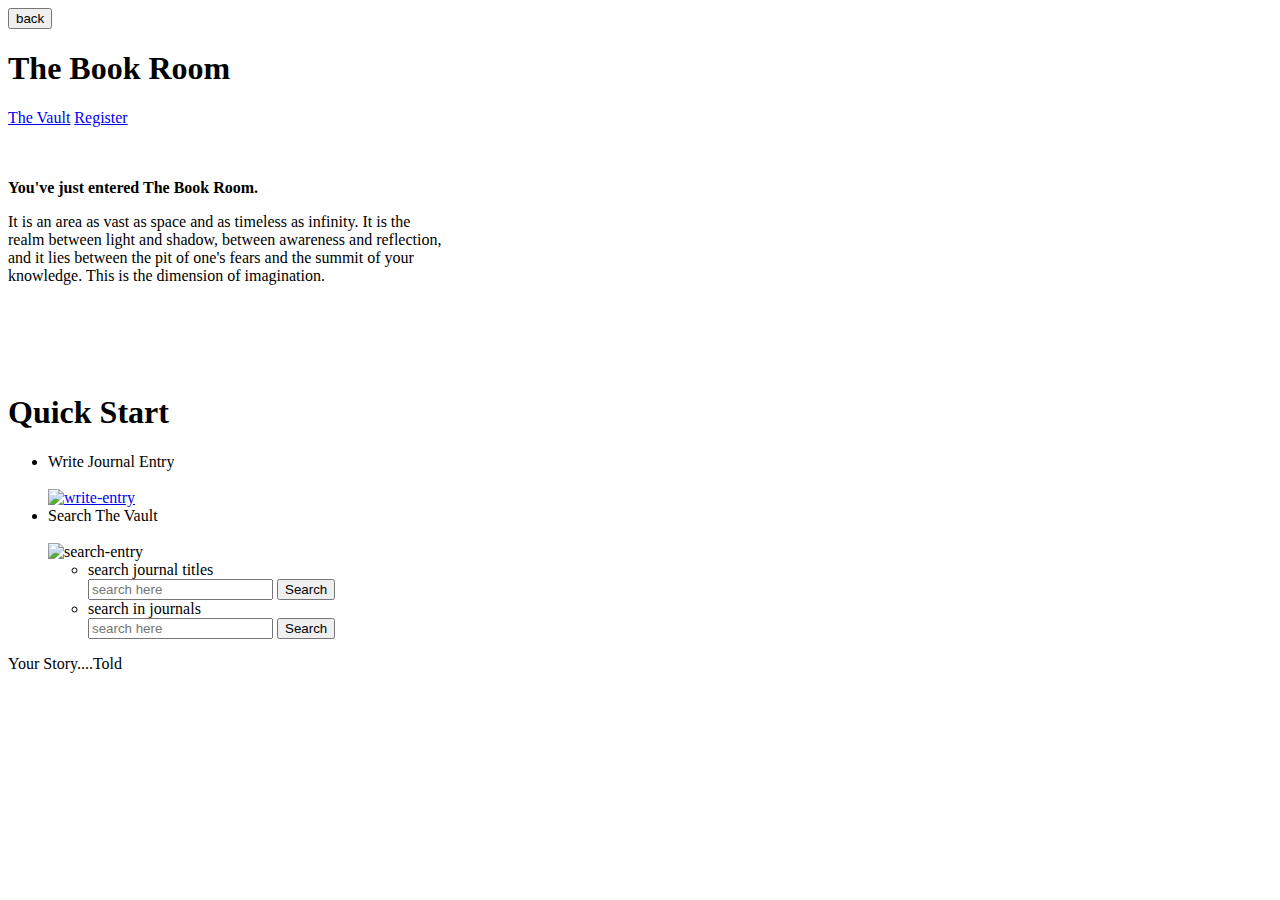
==== index.html @ 675cf191 "initial commit" ====
<!-- says to the browser "this file is going to using HTML5, please load the website properly." -->
<!DOCTYPE html>
<html>
  <head>
    <!-- changes the text in the web browser tab -->
    <title>Book Room</title>
  </head>
  <body>
    <!-- button to go back to last page viewed -->
    <input type="button" value="back" onclick="history.back()">
    <!-- Tags <> and as a whole its called an h1 element -->
    <header><h1>The Book Room</h1></header>
    <!-- anchor tag with href(hyper text referrence/ specify link to go)
    linking new html file in folder -->
    <a href="vault.html" >The Vault</a>
    <a href="register.html" >Register</a><br><br><br>
    
      <!-- <b> and <i> is not recommended anymore with the incorporation of mobile and tablet
        replaced with <strong> & <em>(emphasize)  symantec html -->
      <p><b>You've just entered The Book Room.</b></p>
      
     <p>It is an area as vast as space and as timeless as infinity. It is the<br>
      realm between light and shadow, between awareness and reflection,<br>
      and it lies between the pit of one's fears and the summit of your<br>
      knowledge. This is the dimension of imagination.
    </p>
    <br><br><br><br>
      <h1>Quick Start</h1>
    </p>

    <!-- order list -->
    <ul>
      <!-- list item -->
      <li>Write Journal Entry</li>
      <br />
      <!-- line break <br> -->
      <!-- image tag height set to 50px to adjust default image size (was too big)
      alt to identify image -->
      <!-- link image to new entry page -->
      <a href="new-entry.html">
        <img
          src="https://cdn.pixabay.com/photo/2017/08/04/07/58/list-2579306_960_720.jpg"
          alt="write-entry"
          height="50"
        />
      </a>
      <li>Search The Vault</li>
      <br />
      <img
        src="https://storage.needpix.com/rsynced_images/help-1657279_1280.png"
        alt="search-entry"
        height="25"
      />
      
      <!-- nested list -->
      <ul>
        <li>
          search journal titles<br>
          <form>
          <input type="text" placeholder="search here" name="search-journal">
          <input type="submit" value="Search" />
          </form>
        </li>
        <li>
          search in journals<br>
          <form>
          <input type="text" placeholder="search here" name="search-in-journal">
          <input type="submit" value="Search" />
          </form>
        </li>
      </ul>
    </ul>
  </body>
  <!-- footer -->
  <footer>
    <p>Your Story....Told</p>
  </footer>
</html>
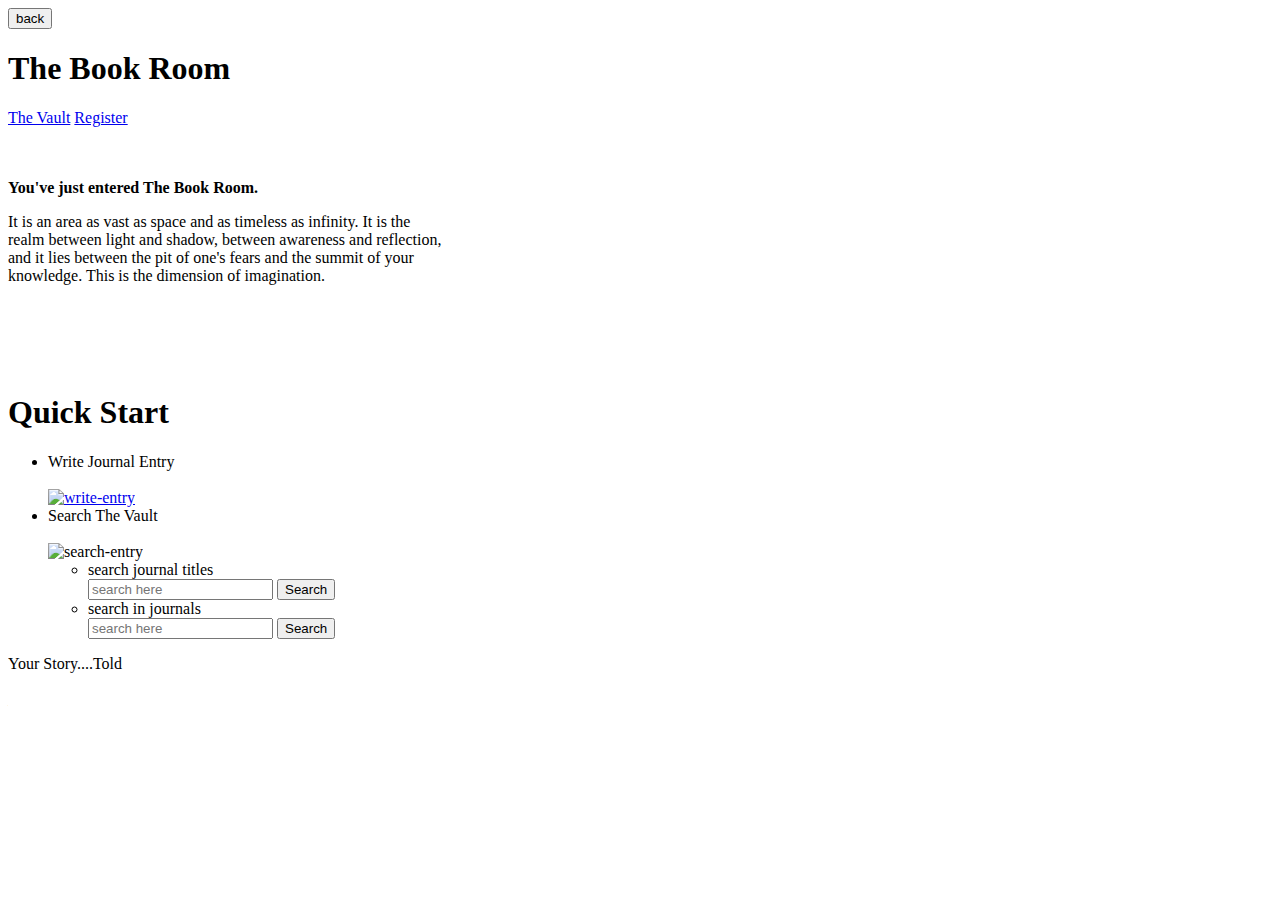
==== commit deea51d7: "title correction" ====
--- a/index.html
+++ b/index.html
@@ -3,7 +3,7 @@
 <html>
   <head>
     <!-- changes the text in the web browser tab -->
-    <title>Book Room</title>
+    <title>The Book Room</title>
   </head>
   <body>
     <!-- button to go back to last page viewed -->
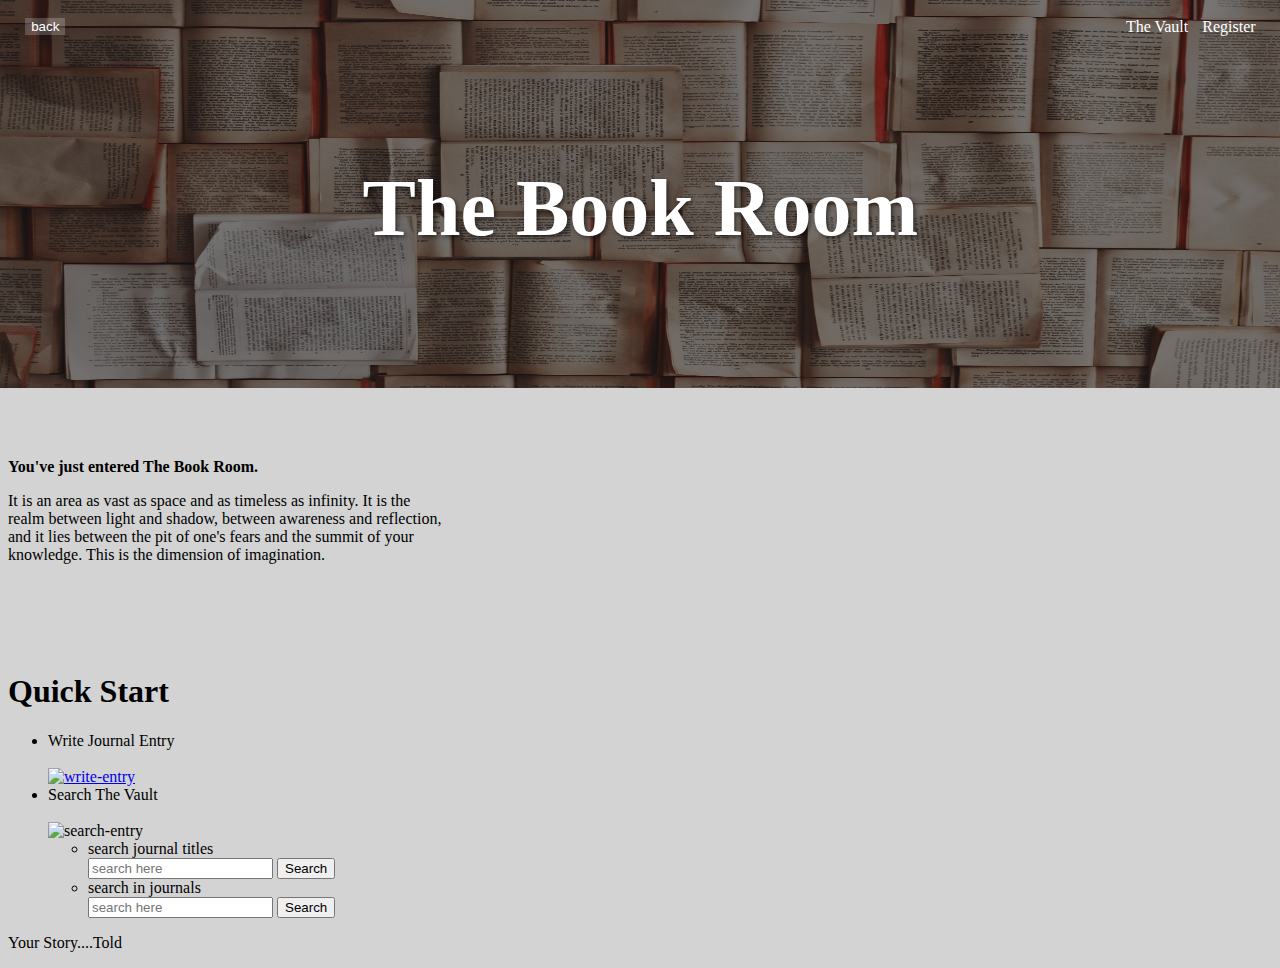
==== commit 1ed8700d: "initial css added" ====
--- a/index.html
+++ b/index.html
@@ -2,18 +2,35 @@
 <!DOCTYPE html>
 <html>
   <head>
+    <!-- link css files in the <head>
+      rel the relationship to the file
+    type text css file -->
+    <link rel="stylesheet" type="text/css" href="style.css">
     <!-- changes the text in the web browser tab -->
     <title>The Book Room</title>
   </head>
   <body>
-    <!-- button to go back to last page viewed -->
-    <input type="button" value="back" onclick="history.back()">
-    <!-- Tags <> and as a whole its called an h1 element -->
-    <header><h1>The Book Room</h1></header>
-    <!-- anchor tag with href(hyper text referrence/ specify link to go)
-    linking new html file in folder -->
-    <a href="vault.html" >The Vault</a>
-    <a href="register.html" >Register</a><br><br><br>
+    <div class="index-header">
+      <div class="filter">
+        <div class="index-header-container">
+          <header>
+            <!-- button to go back to last page viewed -->
+            <input type="button" class="button back" value="back" onclick="history.back()">
+            <div class="index-dir">
+              <!-- anchor tag with href(hyper text referrence/ specify link to go)
+              linking new html file in folder -->
+              <a href="vault.html" class="link vault">The Vault</a>
+              <a href="register.html" class="link register">Register</a>
+            </div>
+            <div class="index-title">
+              <!-- Tags <> and as a whole its called an h1 element -->
+              <h1>The Book Room</h1>
+            </div>
+          </header>
+        </div>
+      </div>
+    </div>
+    <br><br><br>
     
       <!-- <b> and <i> is not recommended anymore with the incorporation of mobile and tablet
         replaced with <strong> & <em>(emphasize)  symantec html -->
--- a/style.css
+++ b/style.css
@@ -0,0 +1,62 @@
+/* # is for id / . is for class */
+
+/* universal across website */
+html body {
+  overflow-x: hidden;
+  background-color: lightgray;
+}
+/*index container for header */
+.index-header {
+  height: 400px;
+  width: 1290px;
+  /* to create overflow header style using negative margin */
+  margin: 0 -1%;
+  margin-top: -3%;
+  padding: 0;
+  background-image: url("img/books-red.jpg");
+  background-size: 1500px 500px;
+  /* border: 3px solid rgba(0, 0, 0, 0.6); */
+}
+/* index header opague black filter */
+.index-header .filter {
+  /* inherit height from index-header */
+  height: inherit;
+  background-color: rgba(0, 0, 0, 0.5);
+}
+/* index header container to keep in viewport */
+.index-header-container {
+  margin: 2%;
+  padding-top: 2%;
+}
+/*index button style */
+.index-header .button {
+  margin: 4px;
+  background-color: rgba(255, 255, 255, 0.2);
+  border-style: none;
+}
+/* index back button style */
+.index-header .back {
+  color: white;
+}
+/*index container for directory links on the right */
+.index-dir {
+  float: right;
+  margin: 4px;
+}
+/*index directory links */
+.index-dir .link {
+  text-decoration: none;
+  color: white;
+}
+/* index vault link style */
+.index-dir .vault {
+  margin-right: 10px;
+}
+/* index title style */
+.index-title {
+  text-align: center;
+  margin: 10%;
+  color: white;
+  font-size: 40px;
+  text-shadow: 2px 2px 4px rgba(0, 0, 0, 0.5);
+}
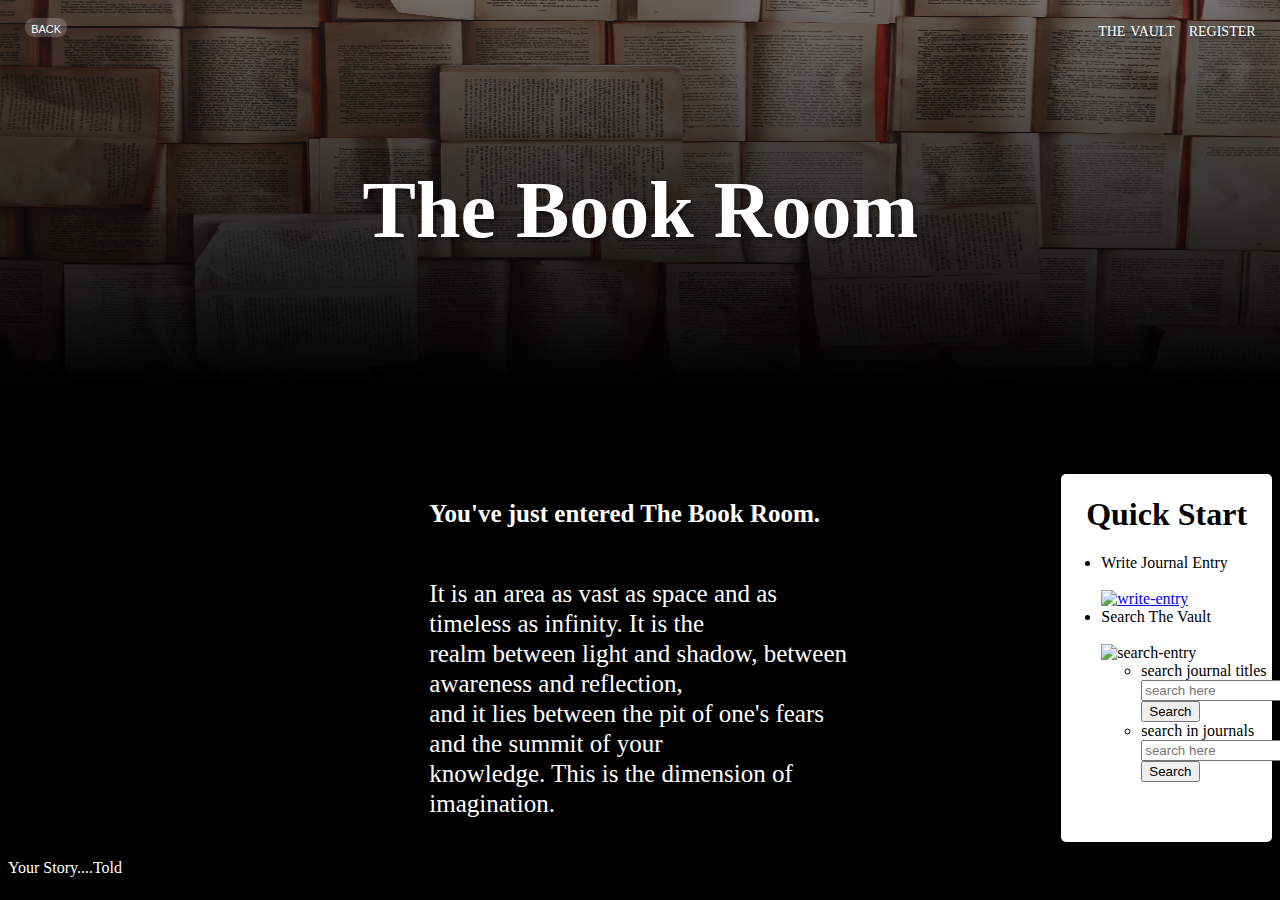
==== commit 9d0c64f8: "changes to index style" ====
--- a/index.html
+++ b/index.html
@@ -5,22 +5,27 @@
     <!-- link css files in the <head>
       rel the relationship to the file
     type text css file -->
-    <link rel="stylesheet" type="text/css" href="style.css">
+    <link rel="stylesheet" type="text/css" href="style.css" />
     <!-- changes the text in the web browser tab -->
     <title>The Book Room</title>
   </head>
   <body>
     <div class="index-header">
       <div class="filter">
-        <div class="index-header-container">
+        <div class="container">
           <header>
             <!-- button to go back to last page viewed -->
-            <input type="button" class="button back" value="back" onclick="history.back()">
+            <input
+              type="button"
+              class="button back"
+              value="back"
+              onclick="history.back()"
+            />
             <div class="index-dir">
               <!-- anchor tag with href(hyper text referrence/ specify link to go)
               linking new html file in folder -->
-              <a href="vault.html" class="link vault">The Vault</a>
-              <a href="register.html" class="link register">Register</a>
+              <a href="vault.html" class="link vault">the vault</a>
+              <a href="register.html" class="link register">register</a>
             </div>
             <div class="index-title">
               <!-- Tags <> and as a whole its called an h1 element -->
@@ -30,63 +35,77 @@
         </div>
       </div>
     </div>
-    <br><br><br>
-    
-      <!-- <b> and <i> is not recommended anymore with the incorporation of mobile and tablet
+
+    <div class="index-body">
+      <div class="text">
+        <!-- <b> and <i> is not recommended anymore with the incorporation of mobile and tablet
         replaced with <strong> & <em>(emphasize)  symantec html -->
-      <p><b>You've just entered The Book Room.</b></p>
-      
-     <p>It is an area as vast as space and as timeless as infinity. It is the<br>
-      realm between light and shadow, between awareness and reflection,<br>
-      and it lies between the pit of one's fears and the summit of your<br>
-      knowledge. This is the dimension of imagination.
-    </p>
-    <br><br><br><br>
-      <h1>Quick Start</h1>
-    </p>
+        <p><b>You've just entered The Book Room.</b></p>
+        <p>
+          It is an area as vast as space and as timeless as infinity. It is
+          the<br />
+          realm between light and shadow, between awareness and reflection,<br />
+          and it lies between the pit of one's fears and the summit of your<br />
+          knowledge. This is the dimension of imagination.
+        </p>
+      </div>
 
-    <!-- order list -->
-    <ul>
-      <!-- list item -->
-      <li>Write Journal Entry</li>
-      <br />
-      <!-- line break <br> -->
-      <!-- image tag height set to 50px to adjust default image size (was too big)
-      alt to identify image -->
-      <!-- link image to new entry page -->
-      <a href="new-entry.html">
-        <img
-          src="https://cdn.pixabay.com/photo/2017/08/04/07/58/list-2579306_960_720.jpg"
-          alt="write-entry"
-          height="50"
-        />
-      </a>
-      <li>Search The Vault</li>
-      <br />
-      <img
-        src="https://storage.needpix.com/rsynced_images/help-1657279_1280.png"
-        alt="search-entry"
-        height="25"
-      />
-      
-      <!-- nested list -->
-      <ul>
-        <li>
-          search journal titles<br>
-          <form>
-          <input type="text" placeholder="search here" name="search-journal">
-          <input type="submit" value="Search" />
-          </form>
-        </li>
-        <li>
-          search in journals<br>
-          <form>
-          <input type="text" placeholder="search here" name="search-in-journal">
-          <input type="submit" value="Search" />
-          </form>
-        </li>
-      </ul>
-    </ul>
+      <br /><br /><br /><br />
+      <div class="index-quick-start">
+        <div class="title"><h1>Quick Start</h1></div>
+
+        <!-- order list -->
+        <ul>
+          <!-- list item -->
+          <li>Write Journal Entry</li>
+          <br />
+          <!-- line break <br> -->
+          <!-- image tag height set to 50px to adjust default image size (was too big)
+        alt to identify image -->
+          <!-- link image to new entry page -->
+          <a href="new-entry.html">
+            <img
+              src="https://cdn.pixabay.com/photo/2017/08/04/07/58/list-2579306_960_720.jpg"
+              alt="write-entry"
+              height="50"
+            />
+          </a>
+          <li>Search The Vault</li>
+          <br />
+          <img
+            src="https://storage.needpix.com/rsynced_images/help-1657279_1280.png"
+            alt="search-entry"
+            height="25"
+          />
+
+          <!-- nested list -->
+          <ul>
+            <li>
+              search journal titles<br />
+              <form>
+                <input
+                  type="text"
+                  placeholder="search here"
+                  name="search-journal"
+                />
+                <input type="submit" value="Search" />
+              </form>
+            </li>
+            <li>
+              search in journals<br />
+              <form>
+                <input
+                  type="text"
+                  placeholder="search here"
+                  name="search-in-journal"
+                />
+                <input type="submit" value="Search" />
+              </form>
+            </li>
+          </ul>
+        </ul>
+      </div>
+    </div>
   </body>
   <!-- footer -->
   <footer>
--- a/style.css
+++ b/style.css
@@ -1,16 +1,21 @@
 /* # is for id / . is for class */
+/* 
 
+INDEX HEADER SECTION
+
+*/
 /* universal across website */
 html body {
   overflow-x: hidden;
-  background-color: lightgray;
+  background-color: black;
+  color: white;
 }
 /*index container for header */
 .index-header {
   height: 400px;
   width: 1290px;
   /* to create overflow header style using negative margin */
-  margin: 0 -1%;
+  margin: 1% -1%;
   margin-top: -3%;
   padding: 0;
   background-image: url("img/books-red.jpg");
@@ -22,9 +27,10 @@
   /* inherit height from index-header */
   height: inherit;
   background-color: rgba(0, 0, 0, 0.5);
+  background-image: linear-gradient(rgba(255, 255, 255, 0), rgba(0, 0, 0, 1));
 }
 /* index header container to keep in viewport */
-.index-header-container {
+.index-header .container {
   margin: 2%;
   padding-top: 2%;
 }
@@ -37,6 +43,9 @@
 /* index back button style */
 .index-header .back {
   color: white;
+  font-size: 15px;
+  border-radius: 9px;
+  font-variant: small-caps;
 }
 /*index container for directory links on the right */
 .index-dir {
@@ -47,6 +56,9 @@
 .index-dir .link {
   text-decoration: none;
   color: white;
+  font-size: 20px;
+  font-variant: small-caps;
+  text-shadow: 2px 2px 4px rgba(0, 0, 0, 0.5);
 }
 /* index vault link style */
 .index-dir .vault {
@@ -60,3 +72,34 @@
   font-size: 40px;
   text-shadow: 2px 2px 4px rgba(0, 0, 0, 0.5);
 }
+/* 
+
+INDEX BODY SECTION
+
+*/
+.index-body {
+  display: grid;
+  grid-template-columns: repeat(6, calc(100% / 6));
+  grid-template-rows: repeat(6, calc(100% / 6));
+}
+/* Index body main text */
+.index-body .text {
+  display: grid;
+  grid-row: 2/3;
+  grid-column: 3/5;
+  font-size: 25px;
+  color: white;
+  line-height: 30px;
+}
+/* Quick Start Menu */
+.index-quick-start {
+  grid-row: 2/7;
+  grid-column: 6/7;
+  background-color: white;
+  border-radius: 5px;
+  color: black;
+}
+/* Quick Start Title */
+.index-quick-start .title {
+  text-align: center;
+}
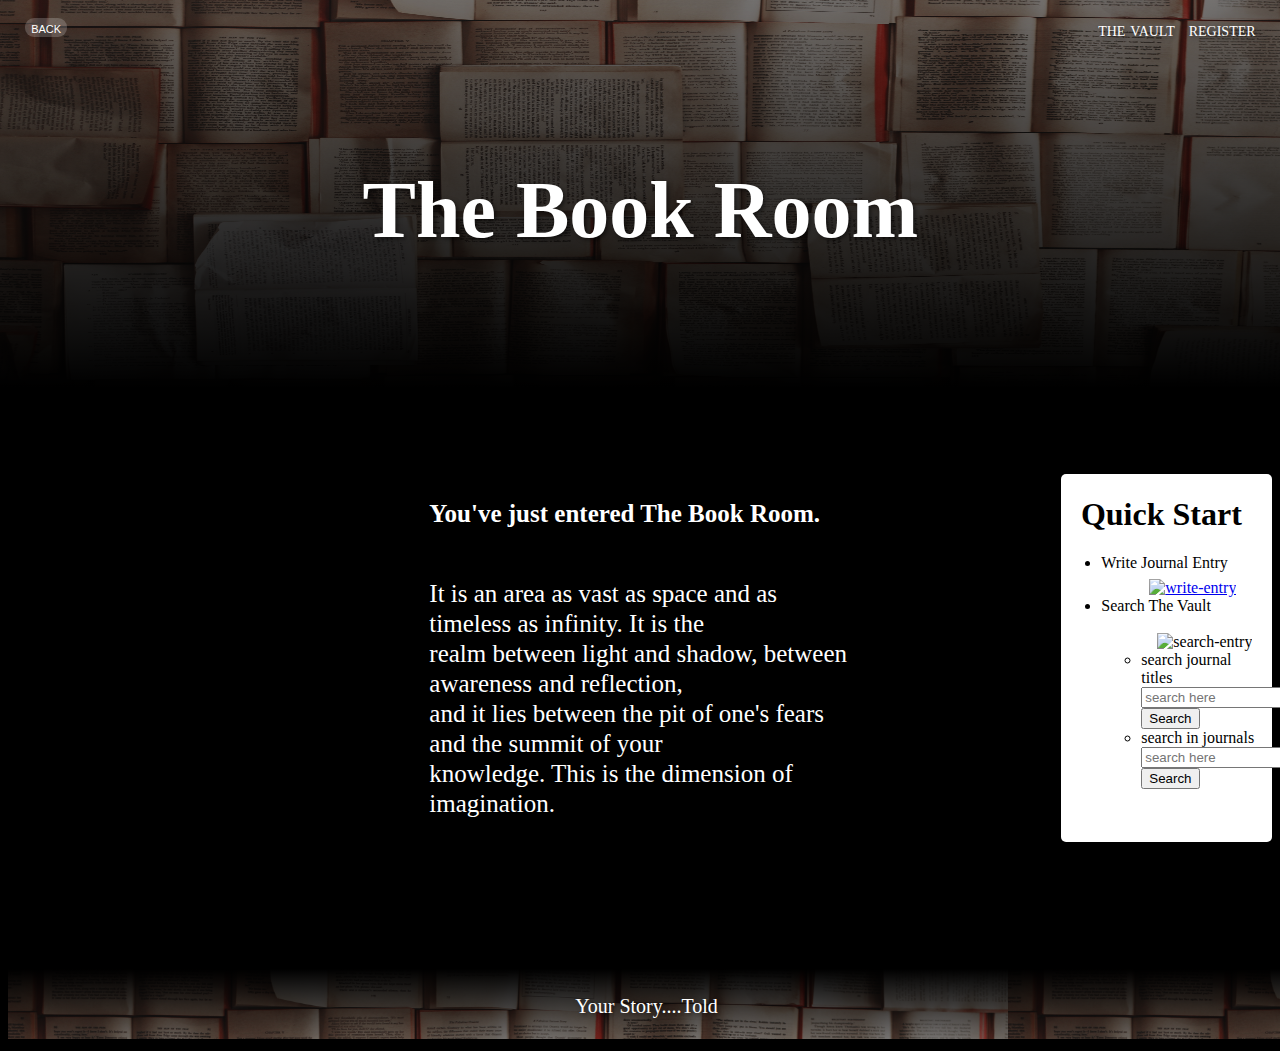
==== commit 1de9cbe4: "final css styling for index" ====
--- a/index.html
+++ b/index.html
@@ -57,58 +57,70 @@
         <!-- order list -->
         <ul>
           <!-- list item -->
-          <li>Write Journal Entry</li>
-          <br />
-          <!-- line break <br> -->
-          <!-- image tag height set to 50px to adjust default image size (was too big)
-        alt to identify image -->
-          <!-- link image to new entry page -->
-          <a href="new-entry.html">
-            <img
-              src="https://cdn.pixabay.com/photo/2017/08/04/07/58/list-2579306_960_720.jpg"
-              alt="write-entry"
-              height="50"
-            />
-          </a>
-          <li>Search The Vault</li>
-          <br />
-          <img
-            src="https://storage.needpix.com/rsynced_images/help-1657279_1280.png"
-            alt="search-entry"
-            height="25"
-          />
+          <div class="new-entry">
+            <li>Write Journal Entry</li>
+            <br />
+            <!-- line break <br> -->
+            <!-- image tag height set to 50px to adjust default image size (was too big)
+            alt to identify image -->
+            <!-- link image to new entry page -->
+            <div class="new-entry-image">
+              <a href="new-entry.html">
+                <img
+                  src="https://cdn.pixabay.com/photo/2017/08/04/07/58/list-2579306_960_720.jpg"
+                  alt="write-entry"
+                  height="50"
+                />
+              </a>
+            </div>
+          </div>
+          <div class="search">
+            <li>Search The Vault</li>
+            <br />
+            <div class="search-image">
+              <img
+                src="https://storage.needpix.com/rsynced_images/help-1657279_1280.png"
+                alt="search-entry"
+                height="25"
+              />
+            </div>
 
-          <!-- nested list -->
-          <ul>
-            <li>
-              search journal titles<br />
-              <form>
-                <input
-                  type="text"
-                  placeholder="search here"
-                  name="search-journal"
-                />
-                <input type="submit" value="Search" />
-              </form>
-            </li>
-            <li>
-              search in journals<br />
-              <form>
-                <input
-                  type="text"
-                  placeholder="search here"
-                  name="search-in-journal"
-                />
-                <input type="submit" value="Search" />
-              </form>
-            </li>
-          </ul>
+            <!-- nested list -->
+            <ul>
+              <li>
+                search journal titles<br />
+                <form>
+                  <input
+                    type="text"
+                    placeholder="search here"
+                    name="search-journal"
+                  />
+                  <input type="submit" value="Search" />
+                </form>
+              </li>
+              <li>
+                search in journals<br />
+                <form>
+                  <input
+                    type="text"
+                    placeholder="search here"
+                    name="search-in-journal"
+                  />
+                  <input type="submit" value="Search" />
+                </form>
+              </li>
+            </ul>
+          </div>
         </ul>
       </div>
     </div>
   </body>
   <!-- footer -->
-  <footer>
-    <p>Your Story....Told</p>
-  </footer>
+  <div class="index-footer">
+    <div class="filter">
+      <footer>
+        <div class="quote"><p>Your Story....Told</p></div>
+      </footer>
+    </div>
+  </div>
 </html>
--- a/style.css
+++ b/style.css
@@ -95,6 +95,7 @@
 .index-quick-start {
   grid-row: 2/7;
   grid-column: 6/7;
+  padding-right: 5%;
   background-color: white;
   border-radius: 5px;
   color: black;
@@ -103,3 +104,39 @@
 .index-quick-start .title {
   text-align: center;
 }
+/* New Entry Image */
+.index-quick-start .new-entry-image {
+  padding-left: 30%;
+  margin-top: -7%;
+}
+/* Search Image */
+.index-quick-start .search-image {
+  padding-left: 35%;
+}
+/*
+
+FOOTER STYLE
+
+*/
+.index-footer {
+  height: 70px;
+  width: 1290px;
+  margin-top: 10%;
+  background-image: url(img/books-red.jpg);
+  background-size: 1000px 600px;
+}
+/* Footer opaque black filter */
+.index-footer .filter {
+  /* inherit height from index-footer */
+  height: inherit;
+  background-color: rgba(0, 0, 0, 0.5);
+  background-image: linear-gradient(rgba(0, 0, 0, 1), rgba(255, 255, 255, 0));
+}
+/* footer quote */
+.index-footer .quote {
+  text-align: center;
+  padding-top: 6px;
+  margin-left: -1%;
+  font-size: 20px;
+  text-shadow: 2px 2px 4px rgba(0, 0, 0, 0.5);
+}
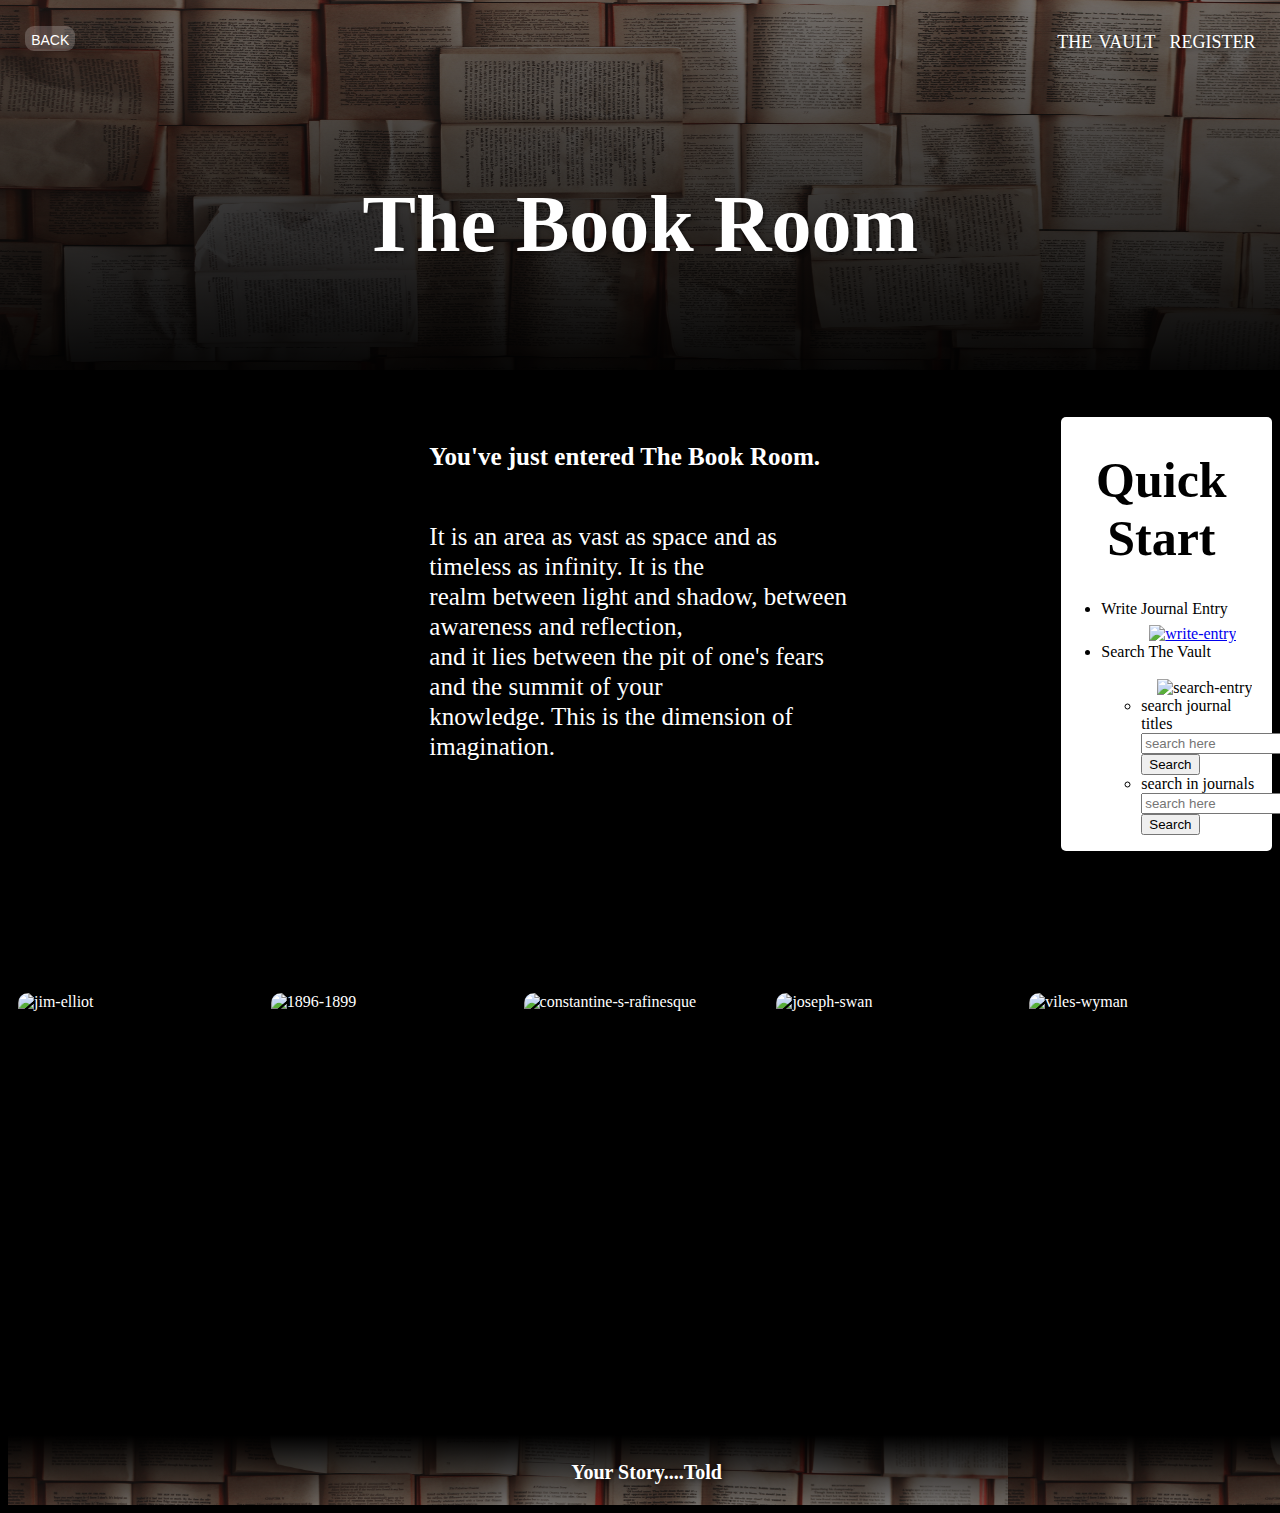
==== commit df379e3a: "added gallery and work on responsiveness" ====
--- a/index.html
+++ b/index.html
@@ -10,108 +10,141 @@
     <title>The Book Room</title>
   </head>
   <body>
-    <div class="index-header">
-      <div class="filter">
-        <div class="container">
-          <header>
-            <!-- button to go back to last page viewed -->
-            <input
-              type="button"
-              class="button back"
-              value="back"
-              onclick="history.back()"
-            />
-            <div class="index-dir">
-              <!-- anchor tag with href(hyper text referrence/ specify link to go)
-              linking new html file in folder -->
-              <a href="vault.html" class="link vault">the vault</a>
-              <a href="register.html" class="link register">register</a>
-            </div>
-            <div class="index-title">
-              <!-- Tags <> and as a whole its called an h1 element -->
-              <h1>The Book Room</h1>
-            </div>
-          </header>
+    <!-- container to organize sections by grids -->
+    <div class="index-container">
+      <div class="index-header">
+        <div class="filter">
+          <div class="container">
+            <header>
+              <!-- button to go back to last page viewed -->
+              <input
+                type="button"
+                class="button back"
+                value="back"
+                onclick="history.back()"
+              />
+              <div class="index-dir">
+                <!-- anchor tag with href(hyper text referrence/ specify link to go)
+                linking new html file in folder -->
+                <a href="vault.html" class="link vault">the vault</a>
+                <a href="register.html" class="link register">register</a>
+              </div>
+              <div class="index-title">
+                <!-- Tags <> and as a whole its called an h1 element -->
+                <h1>The Book Room</h1>
+              </div>
+            </header>
+          </div>
         </div>
       </div>
-    </div>
 
-    <div class="index-body">
-      <div class="text">
-        <!-- <b> and <i> is not recommended anymore with the incorporation of mobile and tablet
-        replaced with <strong> & <em>(emphasize)  symantec html -->
-        <p><b>You've just entered The Book Room.</b></p>
-        <p>
-          It is an area as vast as space and as timeless as infinity. It is
-          the<br />
-          realm between light and shadow, between awareness and reflection,<br />
-          and it lies between the pit of one's fears and the summit of your<br />
-          knowledge. This is the dimension of imagination.
-        </p>
-      </div>
+      <div class="index-body-container">
+        <div class="index-body">
+          <div class="text">
+            <!-- <b> and <i> is not recommended anymore with the incorporation of mobile and tablet
+            replaced with <strong> & <em>(emphasize)  symantec html -->
+            <div class="title">
+              <p><b>You've just entered The Book Room.</b></p>
+            </div>
+            <p>
+              It is an area as vast as space and as timeless as infinity. It is
+              the<br />
+              realm between light and shadow, between awareness and
+              reflection,<br />
+              and it lies between the pit of one's fears and the summit of
+              your<br />
+              knowledge. This is the dimension of imagination.
+            </p>
+          </div>
 
-      <br /><br /><br /><br />
-      <div class="index-quick-start">
-        <div class="title"><h1>Quick Start</h1></div>
+          <br /><br /><br /><br />
+          <div class="index-quick-start">
+            <div class="title"><h1>Quick Start</h1></div>
 
-        <!-- order list -->
-        <ul>
-          <!-- list item -->
-          <div class="new-entry">
-            <li>Write Journal Entry</li>
-            <br />
-            <!-- line break <br> -->
-            <!-- image tag height set to 50px to adjust default image size (was too big)
-            alt to identify image -->
-            <!-- link image to new entry page -->
-            <div class="new-entry-image">
-              <a href="new-entry.html">
-                <img
-                  src="https://cdn.pixabay.com/photo/2017/08/04/07/58/list-2579306_960_720.jpg"
-                  alt="write-entry"
-                  height="50"
-                />
-              </a>
-            </div>
-          </div>
-          <div class="search">
-            <li>Search The Vault</li>
-            <br />
-            <div class="search-image">
-              <img
-                src="https://storage.needpix.com/rsynced_images/help-1657279_1280.png"
-                alt="search-entry"
-                height="25"
-              />
-            </div>
+            <!-- order list -->
+            <ul>
+              <!-- list item -->
+              <div class="new-entry">
+                <li>Write Journal Entry</li>
+                <br />
+                <!-- line break <br> -->
+                <!-- image tag height set to 50px to adjust default image size (was too big)
+                alt to identify image -->
+                <!-- link image to new entry page -->
+                <div class="new-entry-image">
+                  <a href="new-entry.html">
+                    <img
+                      src="https://cdn.pixabay.com/photo/2017/08/04/07/58/list-2579306_960_720.jpg"
+                      alt="write-entry"
+                      height="50"
+                    />
+                  </a>
+                </div>
+              </div>
+              <div class="search">
+                <li>Search The Vault</li>
+                <br />
+                <div class="search-image">
+                  <img
+                    src="https://storage.needpix.com/rsynced_images/help-1657279_1280.png"
+                    alt="search-entry"
+                    height="25"
+                  />
+                </div>
 
-            <!-- nested list -->
-            <ul>
-              <li>
-                search journal titles<br />
-                <form>
-                  <input
-                    type="text"
-                    placeholder="search here"
-                    name="search-journal"
-                  />
-                  <input type="submit" value="Search" />
-                </form>
-              </li>
-              <li>
-                search in journals<br />
-                <form>
-                  <input
-                    type="text"
-                    placeholder="search here"
-                    name="search-in-journal"
-                  />
-                  <input type="submit" value="Search" />
-                </form>
-              </li>
+                <!-- nested list -->
+                <ul>
+                  <li>
+                    search journal titles<br />
+                    <form>
+                      <input
+                        type="text"
+                        placeholder="search here"
+                        name="search-journal"
+                      />
+                      <input type="submit" value="Search" />
+                    </form>
+                  </li>
+                  <li>
+                    search in journals<br />
+                    <form>
+                      <input
+                        type="text"
+                        placeholder="search here"
+                        name="search-in-journal"
+                      />
+                      <input type="submit" value="Search" />
+                    </form>
+                  </li>
+                </ul>
+              </div>
             </ul>
           </div>
-        </ul>
+        </div>
+      </div>
+      <div class="index-gallery">
+        <div class="container">
+          <img
+            src="https://upload.wikimedia.org/wikipedia/commons/4/4d/Jim%27s_Journal.jpg"
+            alt="jim-elliot"
+          />
+          <img
+            src="https://upload.wikimedia.org/wikipedia/commons/thumb/e/e7/Journal%2C1896-1899_%28inclusive%29_%28Page_237%29_BHL40353427.jpg/598px-Journal%2C1896-1899_%28inclusive%29_%28Page_237%29_BHL40353427.jpg"
+            alt="1896-1899"
+          />
+          <img
+            src="https://upload.wikimedia.org/wikipedia/commons/thumb/5/57/Constantine_S._Rafinesque%27s_Notes_N._17%2C_inside_front_cover_and_page_1%2C_1818_-_Flickr_-_Smithsonian_Institution.jpg/1280px-Constantine_S._Rafinesque%27s_Notes_N._17%2C_inside_front_cover_and_page_1%2C_1818_-_Flickr_-_Smithsonian_Institution.jpg"
+            alt="constantine-s-rafinesque"
+          />
+          <img
+            src="https://live.staticflickr.com/2875/9669220749_4b827dc587_b.jpg"
+            alt="joseph-swan"
+          />
+          <img
+            src="https://c1.staticflickr.com/8/7299/9733559579_f7e72d4943_b.jpg"
+            alt="viles-wyman"
+          />
+        </div>
       </div>
     </div>
   </body>
--- a/style.css
+++ b/style.css
@@ -1,17 +1,30 @@
 /* # is for id / . is for class */
-/* 
-
-INDEX HEADER SECTION
-
-*/
 /* universal across website */
 html body {
   overflow-x: hidden;
   background-color: black;
   color: white;
 }
+/* 
+
+INDEX CONTAINER
+
+*/
+.index-container {
+  display: grid;
+  grid-template-columns: repeat(4, calc(100% / 4));
+  grid-template-rows: repeat(4, calc(100% / 4));
+}
+/* 
+
+INDEX HEADER SECTION
+
+*/
+
 /*index container for header */
 .index-header {
+  grid-row: 1/2;
+  grid-column: 1/5;
   height: 400px;
   width: 1290px;
   /* to create overflow header style using negative margin */
@@ -43,7 +56,7 @@
 /* index back button style */
 .index-header .back {
   color: white;
-  font-size: 15px;
+  font-size: 20px;
   border-radius: 9px;
   font-variant: small-caps;
 }
@@ -56,7 +69,7 @@
 .index-dir .link {
   text-decoration: none;
   color: white;
-  font-size: 20px;
+  font-size: 25px;
   font-variant: small-caps;
   text-shadow: 2px 2px 4px rgba(0, 0, 0, 0.5);
 }
@@ -77,10 +90,15 @@
 INDEX BODY SECTION
 
 */
+.index-body-container {
+  grid-row: 2/3;
+  grid-column: 1/5;
+}
 .index-body {
   display: grid;
   grid-template-columns: repeat(6, calc(100% / 6));
   grid-template-rows: repeat(6, calc(100% / 6));
+  margin-bottom: 100px;
 }
 /* Index body main text */
 .index-body .text {
@@ -91,10 +109,15 @@
   color: white;
   line-height: 30px;
 }
+/* Index body title */
+.index-body .title {
+  font-size: 25px;
+}
 /* Quick Start Menu */
 .index-quick-start {
-  grid-row: 2/7;
+  grid-row: 2/5;
   grid-column: 6/7;
+  height: max-content;
   padding-right: 5%;
   background-color: white;
   border-radius: 5px;
@@ -113,6 +136,26 @@
 .index-quick-start .search-image {
   padding-left: 35%;
 }
+/* 
+
+INDEX GALLERY
+
+*/
+.index-gallery {
+  grid-row: 4/5;
+  grid-column: 1/5;
+}
+.index-gallery .container {
+  display: flex;
+  flex-shrink: 6;
+}
+.index-gallery img {
+  width: 450px;
+  height: 300px;
+  margin: 10px 10px;
+  border-radius: 10px;
+}
+
 /*
 
 FOOTER STYLE
@@ -138,5 +181,6 @@
   padding-top: 6px;
   margin-left: -1%;
   font-size: 20px;
+  font-weight: bold;
   text-shadow: 2px 2px 4px rgba(0, 0, 0, 0.5);
 }
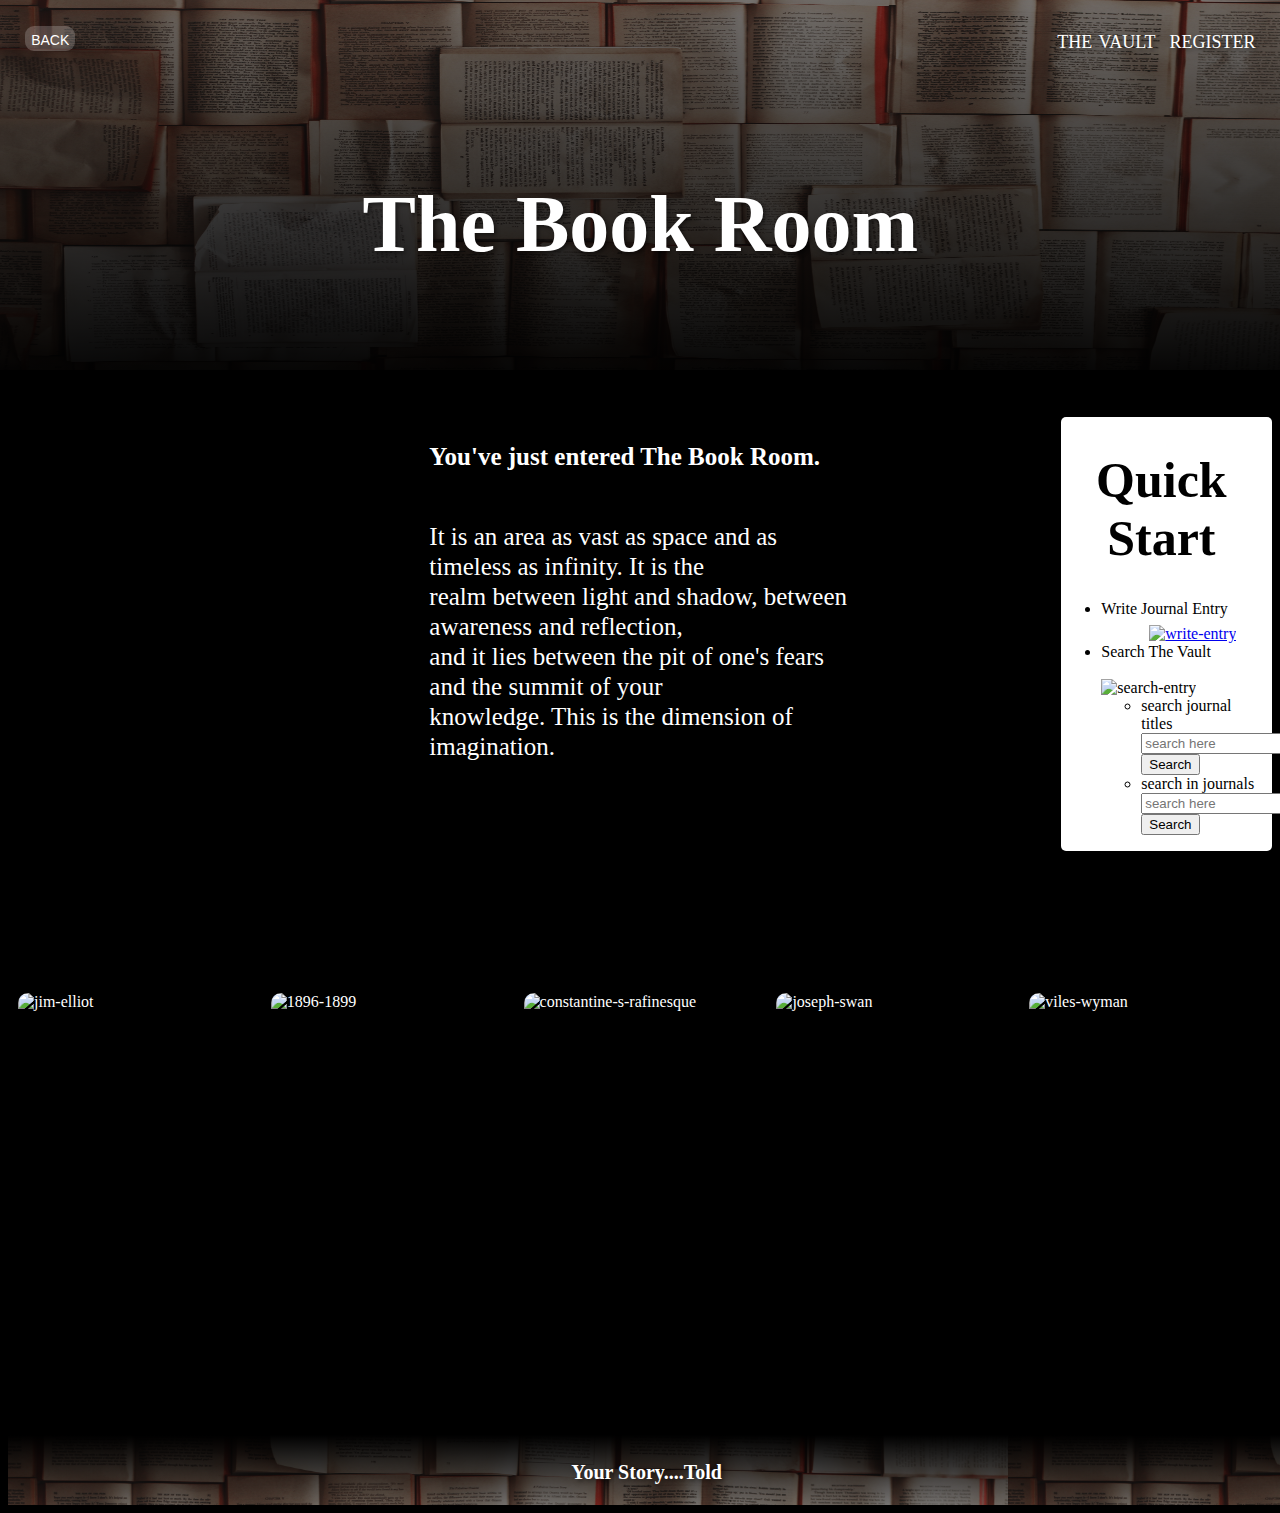
==== commit 2eed6016: "microinteraction/created scaling problem for quick menu search img" ====
--- a/index.html
+++ b/index.html
@@ -73,13 +73,15 @@
                 <!-- link image to new entry page -->
                 <div class="new-entry-image">
                   <a href="new-entry.html">
-                    <img
-                      src="https://cdn.pixabay.com/photo/2017/08/04/07/58/list-2579306_960_720.jpg"
-                      alt="write-entry"
-                      height="50"
-                    />
+                    <div class="new-entry-effect">
+                      <img
+                        src="https://cdn.pixabay.com/photo/2017/08/04/07/58/list-2579306_960_720.jpg"
+                        alt="write-entry"
+                        height="50"
+                      />
+                    </div>
                   </a>
-                </div>
+                </divc>
               </div>
               <div class="search">
                 <li>Search The Vault</li>
--- a/style.css
+++ b/style.css
@@ -132,9 +132,17 @@
   padding-left: 30%;
   margin-top: -7%;
 }
+.new-entry-effect img {
+  transition: all 0.5s;
+}
+.new-entry-effect img:hover {
+  transform: scale(1.2);
+}
+.new-entry-image 
 /* Search Image */
 .index-quick-start .search-image {
-  padding-left: 35%;
+  padding-left: 30%;
+  margin-left: 10px;
 }
 /* 
 
@@ -154,6 +162,11 @@
   height: 300px;
   margin: 10px 10px;
   border-radius: 10px;
+  transition: all 1s;
+}
+/* image hover */
+.index-gallery img:hover {
+  transform: scale(1.3);
 }
 
 /*
